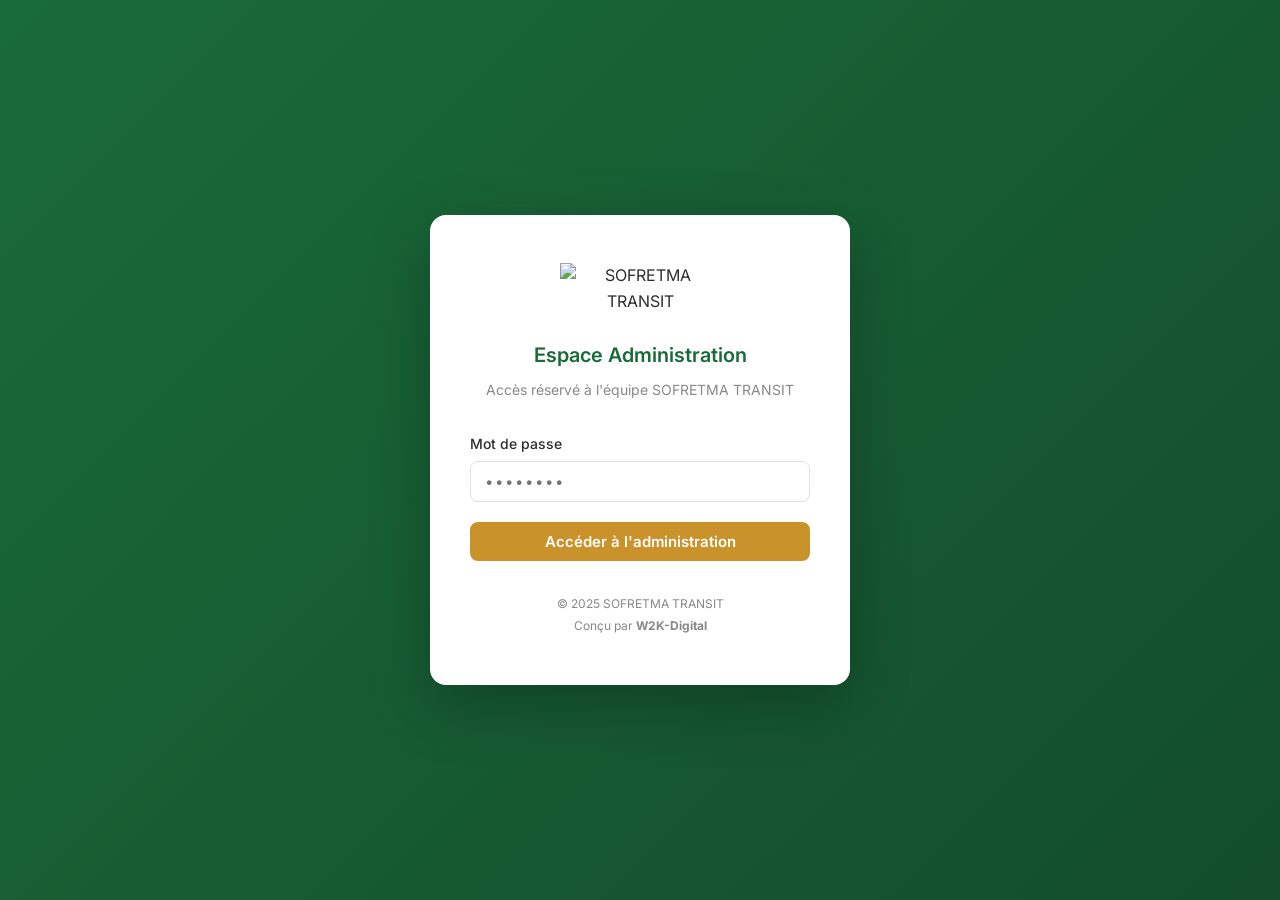
==== actualites.html @ 7e0cdeab "Create actualites.html" ====
<!DOCTYPE html>
<html lang="fr">
<head>
  <meta charset="UTF-8">
  <meta name="viewport" content="width=device-width, initial-scale=1.0">
  <title>Actualités | Administration SOFRETMA TRANSIT</title>
  <meta name="robots" content="noindex, nofollow">
  <link rel="icon" href="images/logo-sofretma-blanc.png">
  <link rel="preconnect" href="https://fonts.googleapis.com">
  <link rel="preconnect" href="https://fonts.gstatic.com" crossorigin>
  <link href="https://fonts.googleapis.com/css2?family=Inter:wght@400;500;600;700&display=swap" rel="stylesheet">
  <!-- Quill.js éditeur de texte riche -->
  <link href="https://cdn.quilljs.com/1.3.7/quill.snow.css" rel="stylesheet">
  <link rel="stylesheet" href="css/admin.css">
</head>
<body>

  <div class="admin-layout">

    <!-- SIDEBAR -->
    <aside class="sidebar">
      <div class="sidebar__logo">
        <picture>
          <source srcset="images/logo-sofretma-blanc.webp" type="image/webp">
          <img src="images/logo-sofretma-blanc.png" alt="SOFRETMA TRANSIT" width="140">
        </picture>
      </div>
      <nav class="sidebar__nav">
        <a href="dashboard.html" class="sidebar__lien">
          <span class="icone">🏠</span> Tableau de bord
        </a>
        <a href="clients.html" class="sidebar__lien">
          <span class="icone">👥</span> Clients inscrits
        </a>
        <a href="paiements.html" class="sidebar__lien">
          <span class="icone">💰</span> Paiements
        </a>
        <a href="actualites.html" class="sidebar__lien actif">
          <span class="icone">📰</span> Actualités
        </a>
        <a href="medias.html" class="sidebar__lien">
          <span class="icone">🖼️</span> Médiathèque
        </a>
        <a href="formulaires.html" class="sidebar__lien">
          <span class="icone">📋</span> Formulaires reçus
        </a>
        <div class="sidebar__separateur"></div>
      </nav>
      <div class="sidebar__footer">
        <button class="sidebar__deconnexion" id="btn-deconnexion">
          <span class="icone">🚪</span> Déconnexion
        </button>
      </div>
    </aside>

    <!-- CONTENU PRINCIPAL -->
    <div class="contenu-principal">

      <header class="topbar">
        <div style="display:flex;align-items:center;gap:12px;">
          <button class="hamburger-admin" id="hamburger-admin" aria-label="Menu">
            <span></span><span></span><span></span>
          </button>
          <h1 class="topbar__titre">Gestion des actualités</h1>
        </div>
        <div class="topbar__droite">
          <button class="btn btn--or" id="btn-nouvel-article">+ Nouvel article</button>
        </div>
      </header>

      <main class="page-contenu">

        <!-- Tableau des articles -->
        <div class="card">
          <div class="table-wrapper">
            <table>
              <thead>
                <tr>
                  <th>Titre</th>
                  <th>Date publication</th>
                  <th>Catégorie</th>
                  <th>Statut</th>
                  <th>Actions</th>
                </tr>
              </thead>
              <tbody id="tbody-articles">
                <tr><td colspan="5" class="chargement">Chargement des données...</td></tr>
              </tbody>
            </table>
          </div>
        </div>

      </main>
    </div>

  </div>

  <!-- MODALE ARTICLE -->
  <div class="overlay" id="overlay-article">
    <div class="modale" style="max-width:720px;">
      <div class="modale__entete">
        <h2 class="modale__titre" id="modale-titre">Nouvel article</h2>
        <button class="modale__fermer" aria-label="Fermer">✕</button>
      </div>
      <div class="modale__corps">
        <form id="formulaire-article">
          <div class="form-article">

            <!-- Titre -->
            <div class="form-groupe form-groupe--plein">
              <label for="titre">Titre de l'article *</label>
              <input type="text" id="titre" name="titre" placeholder="Titre de l'article" required>
            </div>

            <!-- Date de publication -->
            <div class="form-groupe">
              <label for="date_publication">Date de publication *</label>
              <input type="date" id="date_publication" name="date_publication" required>
            </div>

            <!-- Catégorie -->
            <div class="form-groupe">
              <label for="categorie">Catégorie</label>
              <select id="categorie" name="categorie">
                <option value="Transport">Transport</option>
                <option value="Logistique">Logistique</option>
                <option value="Entreprise">Entreprise</option>
                <option value="Offre spéciale">Offre spéciale</option>
              </select>
            </div>

            <!-- Image principale -->
            <div class="form-groupe form-groupe--plein">
              <label for="champ-image">Image principale</label>
              <input type="file" id="champ-image" name="image" accept="image/jpeg,image/png,image/webp">
              <img class="image-preview" id="preview-image" alt="Aperçu image" loading="lazy">
            </div>

            <!-- Contenu riche -->
            <div class="form-groupe form-groupe--plein">
              <label>Contenu de l'article</label>
              <div class="quill-wrapper">
                <div id="editeur-contenu"></div>
              </div>
              <div id="quill-wrapper" style="display:none;"></div>
            </div>

            <!-- Statut -->
            <div class="form-groupe">
              <label for="statut">Statut</label>
              <select id="statut" name="statut">
                <option value="brouillon">Brouillon</option>
                <option value="publie">Publié</option>
              </select>
            </div>

          </div>

          <div class="modale__pied" style="padding:0;margin-top:24px;">
            <button type="button" class="btn btn--gris btn-fermer-modale">Annuler</button>
            <button type="submit" class="btn btn--or">Enregistrer l'article</button>
          </div>
        </form>
      </div>
    </div>
  </div>

  <!-- Notifications -->
  <div class="toast-container" id="toast-container"></div>

  <script src="https://cdn.quilljs.com/1.3.7/quill.min.js"></script>
  <script src="js/auth.js"></script>
  <script src="js/actualites.js"></script>

</body>
</html>
---- css/admin.css ----
/* ============================================================
   SOFRETMA TRANSIT — Interface Administration
   W2K-Digital | admin.css
   ============================================================ */

/* ---- Variables de couleurs ---- */
:root {
  --vert-logo:   #1a6b3a;
  --vert-fonce:  #134d2b;
  --or:          #C9922B;
  --or-clair:    #e8a93a;
  --blanc:       #FFFFFF;
  --gris-clair:  #F5F5F5;
  --gris-moyen:  #888888;
  --gris-bord:   #E0E0E0;
  --noir-texte:  #2D2D2D;
  --rouge:       #DC3545;
  --rouge-clair: #fff0f0;
  --vert-succes: #28A745;
  --vert-succes-clair: #f0fff4;
  --bleu-info:   #0D6EFD;
  --bleu-clair:  #e8f0fe;
  --fond-page:   #F0F2F5;
  --sidebar-w:   240px;
}

/* ---- Reset & base ---- */
*, *::before, *::after { box-sizing: border-box; margin: 0; padding: 0; }

html { font-size: 16px; }

body {
  font-family: 'Inter', sans-serif;
  background: var(--fond-page);
  color: var(--noir-texte);
  line-height: 1.6;
  min-height: 100vh;
}

a { text-decoration: none; color: inherit; }
button { cursor: pointer; font-family: inherit; }
img { max-width: 100%; display: block; }
ul { list-style: none; }

/* ---- Page connexion ---- */
.login-page {
  min-height: 100vh;
  display: flex;
  align-items: center;
  justify-content: center;
  background: linear-gradient(135deg, var(--vert-logo) 0%, var(--vert-fonce) 100%);
  padding: 24px;
}

.login-card {
  background: var(--blanc);
  border-radius: 16px;
  padding: 48px 40px;
  width: 100%;
  max-width: 420px;
  box-shadow: 0 20px 60px rgba(0,0,0,0.25);
  text-align: center;
}

.login-card__logo {
  margin: 0 auto 24px;
  width: 160px;
}

.login-card__titre {
  font-size: 1.25rem;
  font-weight: 600;
  color: var(--vert-logo);
  margin-bottom: 8px;
}

.login-card__sous-titre {
  font-size: 0.875rem;
  color: var(--gris-moyen);
  margin-bottom: 32px;
}

.login-card__form { text-align: left; }

.form-groupe {
  margin-bottom: 20px;
}

.form-groupe label {
  display: block;
  font-size: 0.875rem;
  font-weight: 500;
  color: var(--noir-texte);
  margin-bottom: 6px;
}

.form-groupe input,
.form-groupe select,
.form-groupe textarea {
  width: 100%;
  padding: 10px 14px;
  border: 1.5px solid var(--gris-bord);
  border-radius: 8px;
  font-size: 0.9375rem;
  font-family: inherit;
  color: var(--noir-texte);
  background: var(--blanc);
  transition: border-color 0.2s;
  outline: none;
}

.form-groupe input:focus,
.form-groupe select:focus,
.form-groupe textarea:focus {
  border-color: var(--or);
}

.form-groupe textarea {
  resize: vertical;
  min-height: 120px;
}

.form-groupe input[type="password"] {
  letter-spacing: 2px;
}

.alerte {
  padding: 10px 14px;
  border-radius: 8px;
  font-size: 0.875rem;
  margin-bottom: 16px;
  display: none;
}

.alerte--erreur {
  background: var(--rouge-clair);
  color: var(--rouge);
  border: 1px solid #f5c6cb;
}

.alerte--succes {
  background: var(--vert-succes-clair);
  color: var(--vert-succes);
  border: 1px solid #c3e6cb;
}

.alerte.visible { display: block; }

.login-card__copyright {
  margin-top: 32px;
  font-size: 0.75rem;
  color: var(--gris-moyen);
  line-height: 1.8;
}

/* ---- Boutons ---- */
.btn {
  display: inline-flex;
  align-items: center;
  gap: 8px;
  padding: 10px 20px;
  border-radius: 8px;
  font-size: 0.9375rem;
  font-weight: 600;
  border: none;
  transition: background 0.2s, transform 0.1s, box-shadow 0.2s;
  white-space: nowrap;
}

.btn:hover { transform: translateY(-1px); }
.btn:active { transform: translateY(0); }

.btn--or {
  background: var(--or);
  color: var(--blanc);
}
.btn--or:hover { background: var(--or-clair); box-shadow: 0 4px 16px rgba(201,146,43,0.35); }

.btn--vert {
  background: var(--vert-logo);
  color: var(--blanc);
}
.btn--vert:hover { background: var(--vert-fonce); }

.btn--rouge {
  background: var(--rouge);
  color: var(--blanc);
}
.btn--rouge:hover { background: #c82333; }

.btn--gris {
  background: var(--gris-bord);
  color: var(--noir-texte);
}
.btn--gris:hover { background: #d0d0d0; }

.btn--plein { width: 100%; justify-content: center; }

.btn--sm {
  padding: 6px 12px;
  font-size: 0.8125rem;
}

.btn--icone {
  padding: 6px 10px;
  font-size: 1rem;
  background: transparent;
  color: var(--gris-moyen);
  border: 1px solid var(--gris-bord);
}
.btn--icone:hover { color: var(--vert-logo); border-color: var(--vert-logo); }

/* ---- Layout admin (sidebar + contenu) ---- */
.admin-layout {
  display: flex;
  min-height: 100vh;
}

/* ---- Sidebar ---- */
.sidebar {
  width: var(--sidebar-w);
  background: var(--vert-logo);
  flex-shrink: 0;
  display: flex;
  flex-direction: column;
  position: fixed;
  top: 0;
  left: 0;
  height: 100vh;
  overflow-y: auto;
  z-index: 100;
  transition: width 0.25s;
}

.sidebar__logo {
  padding: 24px 20px;
  border-bottom: 1px solid rgba(255,255,255,0.12);
}

.sidebar__logo img {
  width: 140px;
}

.sidebar__nav {
  flex: 1;
  padding: 16px 0;
}

.sidebar__lien {
  display: flex;
  align-items: center;
  gap: 12px;
  padding: 12px 20px;
  color: rgba(255,255,255,0.8);
  font-size: 0.9375rem;
  font-weight: 500;
  transition: background 0.15s, color 0.15s;
  border-left: 3px solid transparent;
}

.sidebar__lien:hover {
  background: rgba(255,255,255,0.1);
  color: var(--blanc);
}

.sidebar__lien.actif {
  background: rgba(201,146,43,0.2);
  color: var(--or);
  border-left-color: var(--or);
}

.sidebar__lien .icone {
  font-size: 1.1rem;
  width: 22px;
  text-align: center;
  flex-shrink: 0;
}

.sidebar__separateur {
  height: 1px;
  background: rgba(255,255,255,0.12);
  margin: 8px 0;
}

.sidebar__footer {
  padding: 16px 0;
  border-top: 1px solid rgba(255,255,255,0.12);
}

.sidebar__deconnexion {
  display: flex;
  align-items: center;
  gap: 12px;
  padding: 12px 20px;
  color: rgba(255,255,255,0.7);
  font-size: 0.9375rem;
  font-weight: 500;
  cursor: pointer;
  transition: color 0.15s, background 0.15s;
  border: none;
  background: transparent;
  width: 100%;
  text-align: left;
  font-family: inherit;
}

.sidebar__deconnexion:hover {
  color: #ff8080;
  background: rgba(220,53,69,0.15);
}

/* ---- Contenu principal ---- */
.contenu-principal {
  margin-left: var(--sidebar-w);
  flex: 1;
  display: flex;
  flex-direction: column;
  min-height: 100vh;
}

/* ---- Topbar ---- */
.topbar {
  background: var(--blanc);
  border-bottom: 1px solid var(--gris-bord);
  padding: 0 32px;
  height: 64px;
  display: flex;
  align-items: center;
  justify-content: space-between;
  position: sticky;
  top: 0;
  z-index: 50;
}

.topbar__titre {
  font-size: 1.1875rem;
  font-weight: 700;
  color: var(--noir-texte);
}

.topbar__droite {
  display: flex;
  align-items: center;
  gap: 16px;
}

.topbar__admin {
  font-size: 0.875rem;
  color: var(--gris-moyen);
}

.topbar__admin strong {
  color: var(--vert-logo);
}

.hamburger-admin {
  display: none;
  background: none;
  border: none;
  cursor: pointer;
  flex-direction: column;
  gap: 5px;
  padding: 4px;
}

.hamburger-admin span {
  display: block;
  width: 24px;
  height: 2px;
  background: var(--noir-texte);
  border-radius: 2px;
  transition: all 0.25s;
}

/* ---- Zone contenu ---- */
.page-contenu {
  padding: 32px;
  flex: 1;
}

/* ---- Cards statistiques ---- */
.stats-grille {
  display: grid;
  grid-template-columns: repeat(4, 1fr);
  gap: 20px;
  margin-bottom: 32px;
}

.stat-card {
  background: var(--blanc);
  border-radius: 12px;
  padding: 24px;
  box-shadow: 0 2px 8px rgba(0,0,0,0.06);
  border-left: 4px solid var(--vert-logo);
  transition: box-shadow 0.2s;
}

.stat-card:hover { box-shadow: 0 4px 16px rgba(0,0,0,0.1); }

.stat-card--or { border-left-color: var(--or); }
.stat-card--vert { border-left-color: var(--vert-succes); }
.stat-card--rouge { border-left-color: var(--rouge); }
.stat-card--bleu { border-left-color: var(--bleu-info); }

.stat-card__icone {
  font-size: 1.75rem;
  margin-bottom: 12px;
}

.stat-card__valeur {
  font-size: 2rem;
  font-weight: 700;
  color: var(--noir-texte);
  line-height: 1;
  margin-bottom: 4px;
}

.stat-card__label {
  font-size: 0.875rem;
  color: var(--gris-moyen);
}

/* ---- Section titre ---- */
.section-entete {
  display: flex;
  align-items: center;
  justify-content: space-between;
  margin-bottom: 20px;
}

.section-entete__titre {
  font-size: 1.125rem;
  font-weight: 700;
  color: var(--noir-texte);
}

/* ---- Grille dashboard ---- */
.dashboard-grille {
  display: grid;
  grid-template-columns: 1fr 1fr;
  gap: 24px;
  margin-bottom: 24px;
}

/* ---- Card contenu ---- */
.card {
  background: var(--blanc);
  border-radius: 12px;
  box-shadow: 0 2px 8px rgba(0,0,0,0.06);
  overflow: hidden;
}

.card__entete {
  padding: 16px 20px;
  border-bottom: 1px solid var(--gris-bord);
  display: flex;
  align-items: center;
  justify-content: space-between;
}

.card__titre {
  font-size: 0.9375rem;
  font-weight: 700;
  color: var(--noir-texte);
}

.card__corps { padding: 4px 0; }

/* ---- Tableaux ---- */
.table-wrapper {
  overflow-x: auto;
}

table {
  width: 100%;
  border-collapse: collapse;
  font-size: 0.875rem;
}

thead th {
  text-align: left;
  padding: 10px 16px;
  font-size: 0.8125rem;
  font-weight: 600;
  color: var(--gris-moyen);
  text-transform: uppercase;
  letter-spacing: 0.04em;
  background: var(--gris-clair);
  border-bottom: 1px solid var(--gris-bord);
}

tbody td {
  padding: 12px 16px;
  border-bottom: 1px solid var(--gris-bord);
  vertical-align: middle;
}

tbody tr:last-child td { border-bottom: none; }

tbody tr:hover { background: var(--gris-clair); }

.td-actions {
  display: flex;
  gap: 6px;
  align-items: center;
}

/* ---- Badges ---- */
.badge {
  display: inline-flex;
  align-items: center;
  padding: 3px 10px;
  border-radius: 20px;
  font-size: 0.75rem;
  font-weight: 600;
}

.badge--vert { background: var(--vert-succes-clair); color: var(--vert-succes); }
.badge--rouge { background: var(--rouge-clair); color: var(--rouge); }
.badge--or { background: #fff8e6; color: var(--or); }
.badge--gris { background: #f0f0f0; color: var(--gris-moyen); }
.badge--bleu { background: var(--bleu-clair); color: var(--bleu-info); }

/* ---- Barre d'outils tableaux ---- */
.barre-outils {
  display: flex;
  gap: 12px;
  align-items: center;
  margin-bottom: 20px;
  flex-wrap: wrap;
}

.barre-outils__recherche {
  flex: 1;
  min-width: 220px;
  position: relative;
}

.barre-outils__recherche input {
  width: 100%;
  padding: 9px 14px 9px 36px;
  border: 1.5px solid var(--gris-bord);
  border-radius: 8px;
  font-size: 0.9rem;
  font-family: inherit;
  outline: none;
  transition: border-color 0.2s;
}

.barre-outils__recherche input:focus { border-color: var(--or); }

.barre-outils__recherche::before {
  content: "🔍";
  position: absolute;
  left: 10px;
  top: 50%;
  transform: translateY(-50%);
  font-size: 0.85rem;
  pointer-events: none;
}

.barre-outils select {
  padding: 9px 14px;
  border: 1.5px solid var(--gris-bord);
  border-radius: 8px;
  font-size: 0.9rem;
  font-family: inherit;
  outline: none;
  background: var(--blanc);
  cursor: pointer;
}

.barre-outils select:focus { border-color: var(--or); }

/* ---- Modales ---- */
.overlay {
  position: fixed;
  inset: 0;
  background: rgba(0,0,0,0.5);
  z-index: 200;
  display: flex;
  align-items: center;
  justify-content: center;
  padding: 24px;
  opacity: 0;
  pointer-events: none;
  transition: opacity 0.2s;
}

.overlay.visible {
  opacity: 1;
  pointer-events: all;
}

.modale {
  background: var(--blanc);
  border-radius: 16px;
  width: 100%;
  max-width: 580px;
  max-height: 90vh;
  overflow-y: auto;
  box-shadow: 0 24px 60px rgba(0,0,0,0.25);
  transform: translateY(16px);
  transition: transform 0.2s;
}

.overlay.visible .modale { transform: translateY(0); }

.modale__entete {
  padding: 20px 24px;
  border-bottom: 1px solid var(--gris-bord);
  display: flex;
  align-items: center;
  justify-content: space-between;
  position: sticky;
  top: 0;
  background: var(--blanc);
  z-index: 1;
}

.modale__titre {
  font-size: 1.0625rem;
  font-weight: 700;
  color: var(--noir-texte);
}

.modale__fermer {
  background: none;
  border: none;
  font-size: 1.25rem;
  color: var(--gris-moyen);
  cursor: pointer;
  padding: 4px 8px;
  border-radius: 4px;
  transition: color 0.15s, background 0.15s;
}

.modale__fermer:hover { color: var(--rouge); background: var(--rouge-clair); }

.modale__corps { padding: 24px; }

.modale__pied {
  padding: 16px 24px;
  border-top: 1px solid var(--gris-bord);
  display: flex;
  justify-content: flex-end;
  gap: 12px;
}

/* ---- Detail ligne info ---- */
.detail-info {
  display: grid;
  grid-template-columns: 1fr 1fr;
  gap: 12px;
}

.detail-info__item {
  padding: 12px;
  background: var(--gris-clair);
  border-radius: 8px;
}

.detail-info__label {
  font-size: 0.75rem;
  font-weight: 600;
  color: var(--gris-moyen);
  text-transform: uppercase;
  letter-spacing: 0.04em;
  margin-bottom: 4px;
}

.detail-info__valeur {
  font-size: 0.9rem;
  color: var(--noir-texte);
  word-break: break-word;
}

.detail-info__item--plein {
  grid-column: 1 / -1;
}

/* ---- Upload médias ---- */
.zone-upload {
  border: 2px dashed var(--gris-bord);
  border-radius: 12px;
  padding: 40px 24px;
  text-align: center;
  cursor: pointer;
  transition: border-color 0.2s, background 0.2s;
  margin-bottom: 24px;
}

.zone-upload:hover,
.zone-upload.drag-over {
  border-color: var(--or);
  background: #fff8e6;
}

.zone-upload__icone {
  font-size: 2.5rem;
  margin-bottom: 12px;
}

.zone-upload__texte {
  font-size: 0.9375rem;
  color: var(--noir-texte);
  margin-bottom: 6px;
}

.zone-upload__sous-texte {
  font-size: 0.8125rem;
  color: var(--gris-moyen);
}

.zone-upload input[type="file"] {
  display: none;
}

/* ---- Grille médias ---- */
.medias-grille {
  display: grid;
  grid-template-columns: repeat(auto-fill, minmax(180px, 1fr));
  gap: 16px;
}

.media-card {
  background: var(--blanc);
  border-radius: 10px;
  overflow: hidden;
  box-shadow: 0 2px 8px rgba(0,0,0,0.06);
  transition: box-shadow 0.2s;
}

.media-card:hover { box-shadow: 0 4px 16px rgba(0,0,0,0.12); }

.media-card__vignette {
  width: 100%;
  height: 130px;
  object-fit: cover;
  background: var(--gris-clair);
  display: flex;
  align-items: center;
  justify-content: center;
  font-size: 2.5rem;
}

.media-card__vignette img {
  width: 100%;
  height: 100%;
  object-fit: cover;
}

.media-card__infos {
  padding: 10px 12px;
}

.media-card__nom {
  font-size: 0.8rem;
  font-weight: 600;
  color: var(--noir-texte);
  white-space: nowrap;
  overflow: hidden;
  text-overflow: ellipsis;
  margin-bottom: 2px;
}

.media-card__meta {
  font-size: 0.75rem;
  color: var(--gris-moyen);
  margin-bottom: 8px;
}

.media-card__actions {
  display: flex;
  gap: 6px;
}

/* ---- Barre de progression upload ---- */
.progress-bar-wrapper {
  background: var(--gris-bord);
  border-radius: 99px;
  height: 6px;
  overflow: hidden;
  margin-top: 12px;
}

.progress-bar-fill {
  height: 100%;
  background: var(--vert-logo);
  border-radius: 99px;
  transition: width 0.3s;
  width: 0%;
}

/* ---- Editeur Quill ---- */
.quill-wrapper {
  border: 1.5px solid var(--gris-bord);
  border-radius: 8px;
  overflow: hidden;
  transition: border-color 0.2s;
}

.quill-wrapper:focus-within { border-color: var(--or); }

.quill-wrapper .ql-toolbar {
  border: none;
  border-bottom: 1px solid var(--gris-bord);
  background: var(--gris-clair);
}

.quill-wrapper .ql-container {
  border: none;
  font-family: 'Inter', sans-serif;
  font-size: 0.9375rem;
  min-height: 200px;
}

/* ---- Liste activité récente ---- */
.activite-liste { padding: 4px 0; }

.activite-item {
  display: flex;
  align-items: flex-start;
  gap: 12px;
  padding: 12px 20px;
  border-bottom: 1px solid var(--gris-bord);
  transition: background 0.15s;
}

.activite-item:last-child { border-bottom: none; }
.activite-item:hover { background: var(--gris-clair); }

.activite-item__icone {
  width: 36px;
  height: 36px;
  border-radius: 50%;
  display: flex;
  align-items: center;
  justify-content: center;
  font-size: 1rem;
  flex-shrink: 0;
}

.activite-item__icone--vert { background: var(--vert-succes-clair); }
.activite-item__icone--or { background: #fff8e6; }
.activite-item__icone--bleu { background: var(--bleu-clair); }

.activite-item__texte {
  flex: 1;
}

.activite-item__nom {
  font-size: 0.9rem;
  font-weight: 600;
  color: var(--noir-texte);
  margin-bottom: 2px;
}

.activite-item__detail {
  font-size: 0.8125rem;
  color: var(--gris-moyen);
}

.activite-item__date {
  font-size: 0.75rem;
  color: var(--gris-moyen);
  white-space: nowrap;
}

/* ---- Actions rapides dashboard ---- */
.actions-rapides {
  display: grid;
  grid-template-columns: 1fr 1fr;
  gap: 16px;
}

.action-rapide {
  display: flex;
  flex-direction: column;
  align-items: center;
  justify-content: center;
  gap: 8px;
  padding: 24px 16px;
  background: var(--blanc);
  border-radius: 12px;
  box-shadow: 0 2px 8px rgba(0,0,0,0.06);
  text-align: center;
  transition: box-shadow 0.2s, transform 0.15s;
  text-decoration: none;
  color: var(--noir-texte);
}

.action-rapide:hover {
  box-shadow: 0 4px 16px rgba(0,0,0,0.1);
  transform: translateY(-2px);
}

.action-rapide__icone { font-size: 1.75rem; }

.action-rapide__label {
  font-size: 0.875rem;
  font-weight: 600;
}

/* ---- État vide ---- */
.etat-vide {
  text-align: center;
  padding: 48px 24px;
  color: var(--gris-moyen);
}

.etat-vide__icone { font-size: 3rem; margin-bottom: 12px; }

.etat-vide__texte {
  font-size: 0.9375rem;
  margin-bottom: 6px;
}

.etat-vide__sous-texte { font-size: 0.8125rem; }

/* ---- Chargement ---- */
.chargement {
  text-align: center;
  padding: 32px;
  color: var(--gris-moyen);
  font-size: 0.9375rem;
}

/* ---- Pagination ---- */
.pagination {
  display: flex;
  justify-content: flex-end;
  align-items: center;
  gap: 8px;
  padding: 16px 20px;
  border-top: 1px solid var(--gris-bord);
}

.pagination__info {
  font-size: 0.8125rem;
  color: var(--gris-moyen);
  margin-right: auto;
}

.pagination__btn {
  padding: 6px 12px;
  border: 1.5px solid var(--gris-bord);
  border-radius: 6px;
  background: var(--blanc);
  font-size: 0.875rem;
  cursor: pointer;
  transition: all 0.15s;
  font-family: inherit;
}

.pagination__btn:hover:not(:disabled) {
  border-color: var(--vert-logo);
  color: var(--vert-logo);
}

.pagination__btn.actif {
  background: var(--vert-logo);
  color: var(--blanc);
  border-color: var(--vert-logo);
}

.pagination__btn:disabled {
  opacity: 0.4;
  cursor: default;
}

/* ---- Notifications toast ---- */
.toast-container {
  position: fixed;
  top: 80px;
  right: 24px;
  z-index: 500;
  display: flex;
  flex-direction: column;
  gap: 10px;
}

.toast {
  padding: 12px 20px;
  border-radius: 10px;
  font-size: 0.9rem;
  font-weight: 500;
  box-shadow: 0 4px 16px rgba(0,0,0,0.15);
  animation: slideIn 0.25s ease;
  max-width: 320px;
}

.toast--succes { background: var(--vert-succes); color: var(--blanc); }
.toast--erreur { background: var(--rouge); color: var(--blanc); }
.toast--info { background: var(--bleu-info); color: var(--blanc); }

@keyframes slideIn {
  from { transform: translateX(100%); opacity: 0; }
  to   { transform: translateX(0); opacity: 1; }
}

/* ---- Formulaire article ---- */
.form-article {
  display: grid;
  grid-template-columns: 1fr 1fr;
  gap: 20px;
}

.form-article .form-groupe--plein {
  grid-column: 1 / -1;
}

/* ---- Preview image ---- */
.image-preview {
  width: 100%;
  height: 180px;
  border-radius: 8px;
  object-fit: cover;
  margin-top: 8px;
  display: none;
}

.image-preview.visible { display: block; }

/* ============================================================
   RESPONSIVE
   ============================================================ */

@media (max-width: 1280px) {
  .stats-grille { grid-template-columns: repeat(2, 1fr); }
}

@media (max-width: 1024px) {
  .dashboard-grille { grid-template-columns: 1fr; }
  .form-article { grid-template-columns: 1fr; }
  .form-article .form-groupe--plein { grid-column: 1; }
}

@media (max-width: 768px) {
  :root { --sidebar-w: 0px; }

  .sidebar {
    width: 240px;
    transform: translateX(-100%);
    transition: transform 0.25s;
  }

  .sidebar.ouverte {
    transform: translateX(0);
    box-shadow: 4px 0 24px rgba(0,0,0,0.2);
  }

  .contenu-principal { margin-left: 0; }

  .hamburger-admin { display: flex; }

  .topbar { padding: 0 16px; }

  .page-contenu { padding: 16px; }

  .stats-grille { grid-template-columns: 1fr 1fr; gap: 12px; }

  .actions-rapides { grid-template-columns: 1fr 1fr; }

  .detail-info { grid-template-columns: 1fr; }

  .medias-grille { grid-template-columns: repeat(auto-fill, minmax(140px, 1fr)); }

  .overlay { padding: 16px; }
}

@media (max-width: 480px) {
  .stats-grille { grid-template-columns: 1fr; }
  .actions-rapides { grid-template-columns: 1fr; }
}
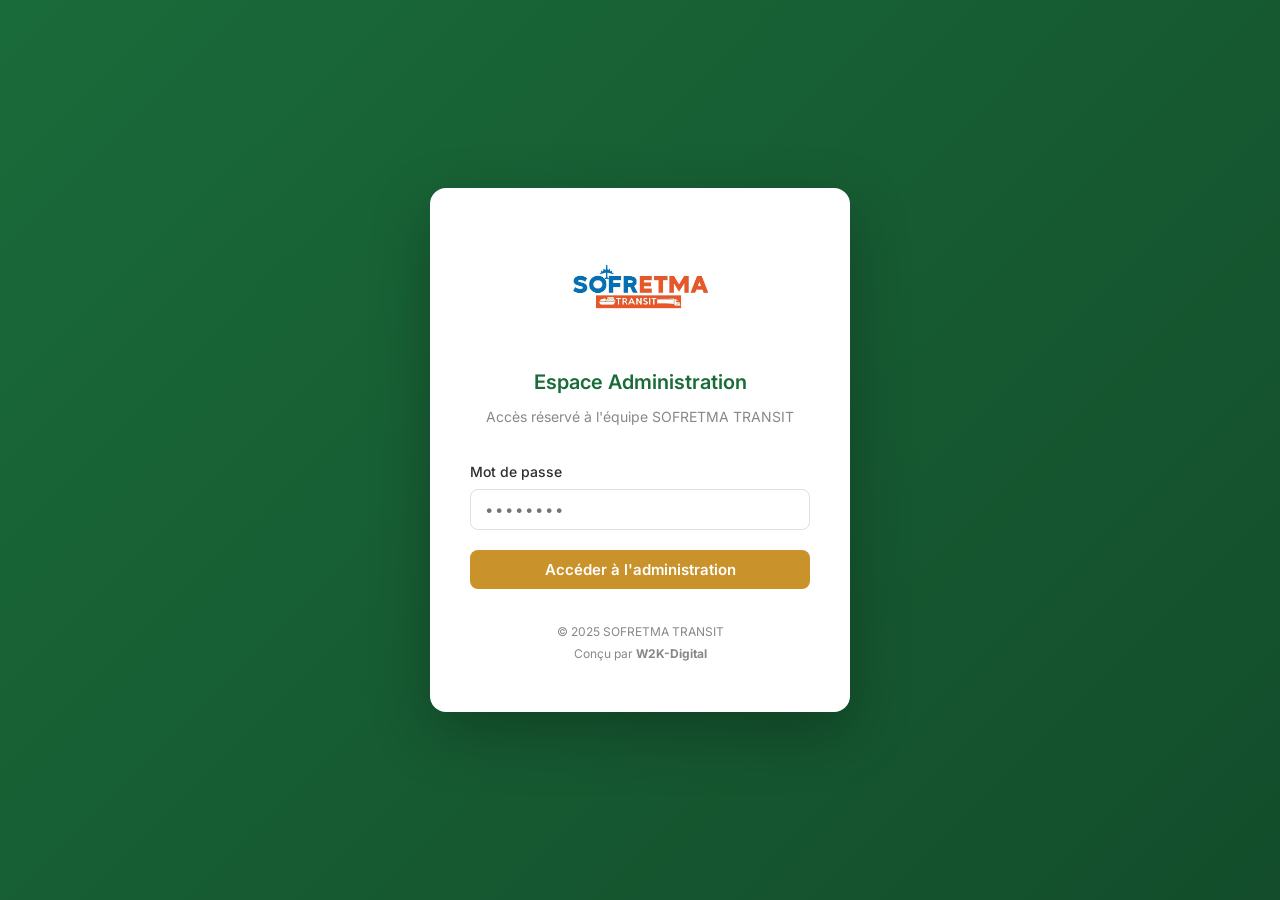
==== commit 5e32eec9: "Update actualites.html" ====
--- a/actualites.html
+++ b/actualites.html
@@ -34,6 +34,15 @@
         </a>
         <a href="paiements.html" class="sidebar__lien">
           <span class="icone">💰</span> Paiements
+        </a>
+        <a href="expeditions.html" class="sidebar__lien">
+          <span class="icone">🚢</span> Expéditions
+        </a>
+        <a href="conteneurs.html" class="sidebar__lien">
+          <span class="icone">📦</span> Conteneurs
+        </a>
+        <a href="stockage.html" class="sidebar__lien">
+          <span class="icone">🏭</span> Stockage & Entreposage
         </a>
         <a href="actualites.html" class="sidebar__lien actif">
           <span class="icone">📰</span> Actualités
--- a/css/admin.css
+++ b/css/admin.css
@@ -1073,3 +1073,292 @@
   .stats-grille { grid-template-columns: 1fr; }
   .actions-rapides { grid-template-columns: 1fr; }
 }
+
+/* ============================================================
+   EXPÉDITIONS & CONTENEURS
+   ============================================================ */
+
+/* ---- Badge type de transport ---- */
+.badge--maritime  { background: #e0f2fe; color: #0369a1; }
+.badge--aerien    { background: #f0fdf4; color: #15803d; }
+.badge--terrestre { background: #fef9c3; color: #854d0e; }
+.badge--ferroviaire { background: #f3e8ff; color: #7e22ce; }
+
+/* ---- Stepper dédouanement ---- */
+.stepper {
+  display: flex;
+  align-items: flex-start;
+  gap: 0;
+  padding: 24px 0 8px;
+  overflow-x: auto;
+  -webkit-overflow-scrolling: touch;
+}
+
+.step {
+  display: flex;
+  flex-direction: column;
+  align-items: center;
+  flex: 1;
+  min-width: 80px;
+  position: relative;
+}
+
+/* Ligne de connexion entre les étapes */
+.step::before {
+  content: '';
+  position: absolute;
+  top: 17px;
+  left: calc(-50% + 18px);
+  right: calc(50% + 18px);
+  height: 2px;
+  background: var(--gris-bord);
+  z-index: 0;
+}
+
+.step:first-child::before { display: none; }
+
+.step--fait::before,
+.step--en-cours::before {
+  background: var(--vert-logo);
+}
+
+.step__cercle {
+  width: 36px;
+  height: 36px;
+  border-radius: 50%;
+  border: 2.5px solid var(--gris-bord);
+  background: var(--blanc);
+  display: flex;
+  align-items: center;
+  justify-content: center;
+  font-size: .875rem;
+  font-weight: 700;
+  color: var(--gris-moyen);
+  position: relative;
+  z-index: 1;
+  transition: all 0.2s;
+  flex-shrink: 0;
+}
+
+.step--fait .step__cercle {
+  background: var(--vert-logo);
+  border-color: var(--vert-logo);
+  color: var(--blanc);
+}
+
+.step--en-cours .step__cercle {
+  background: var(--or);
+  border-color: var(--or);
+  color: var(--blanc);
+  box-shadow: 0 0 0 4px rgba(201,146,43,0.18);
+}
+
+.step--bloque .step__cercle {
+  background: var(--rouge-clair);
+  border-color: var(--rouge);
+  color: var(--rouge);
+}
+
+.step__label {
+  margin-top: 8px;
+  font-size: .7rem;
+  font-weight: 600;
+  color: var(--gris-moyen);
+  text-align: center;
+  line-height: 1.3;
+  max-width: 72px;
+}
+
+.step--fait .step__label    { color: var(--vert-logo); }
+.step--en-cours .step__label { color: var(--or); font-weight: 700; }
+.step--bloque .step__label  { color: var(--rouge); }
+
+.step__date {
+  font-size: .68rem;
+  color: var(--gris-moyen);
+  text-align: center;
+  margin-top: 2px;
+}
+
+/* ---- Timeline historique expédition ---- */
+.timeline {
+  padding: 8px 0;
+}
+
+.timeline-item {
+  display: flex;
+  gap: 16px;
+  padding: 10px 20px;
+  position: relative;
+}
+
+.timeline-item::before {
+  content: '';
+  position: absolute;
+  left: 36px;
+  top: 38px;
+  bottom: -10px;
+  width: 2px;
+  background: var(--gris-bord);
+}
+
+.timeline-item:last-child::before { display: none; }
+
+.timeline-item__point {
+  width: 14px;
+  height: 14px;
+  border-radius: 50%;
+  background: var(--gris-bord);
+  flex-shrink: 0;
+  margin-top: 4px;
+  position: relative;
+  z-index: 1;
+}
+
+.timeline-item--fait .timeline-item__point  { background: var(--vert-logo); }
+.timeline-item--actif .timeline-item__point {
+  background: var(--or);
+  box-shadow: 0 0 0 4px rgba(201,146,43,0.2);
+}
+
+.timeline-item__texte { flex: 1; }
+
+.timeline-item__titre {
+  font-size: .875rem;
+  font-weight: 600;
+  color: var(--noir-texte);
+}
+
+.timeline-item--fait .timeline-item__titre  { color: var(--vert-logo); }
+.timeline-item--actif .timeline-item__titre { color: var(--or); }
+
+.timeline-item__detail {
+  font-size: .8rem;
+  color: var(--gris-moyen);
+  margin-top: 2px;
+}
+
+.timeline-item__date {
+  font-size: .75rem;
+  color: var(--gris-moyen);
+  white-space: nowrap;
+}
+
+/* ---- Carte expédition résumé (dans liste) ---- */
+.expedition-badge-transport {
+  display: inline-flex;
+  align-items: center;
+  gap: 5px;
+  padding: 3px 10px;
+  border-radius: 20px;
+  font-size: .75rem;
+  font-weight: 600;
+}
+
+/* ---- Indicateur jauge conteneur (taux de remplissage) ---- */
+.jauge-conteneur {
+  display: flex;
+  align-items: center;
+  gap: 8px;
+  font-size: .8125rem;
+}
+
+.jauge-conteneur__barre {
+  flex: 1;
+  height: 6px;
+  background: var(--gris-bord);
+  border-radius: 99px;
+  overflow: hidden;
+  min-width: 60px;
+}
+
+.jauge-conteneur__fill {
+  height: 100%;
+  border-radius: 99px;
+  background: var(--vert-logo);
+  transition: width 0.4s;
+}
+
+.jauge-conteneur__fill--alerte { background: var(--or); }
+.jauge-conteneur__fill--plein  { background: var(--rouge); }
+
+.jauge-conteneur__pct {
+  font-weight: 600;
+  color: var(--noir-texte);
+  min-width: 32px;
+}
+
+/* ============================================================
+   STOCKAGE & ENTREPOSAGE
+   ============================================================ */
+
+/* ---- Carte emplacement entrepôt ---- */
+.emplacement-badge {
+  display: inline-flex;
+  align-items: center;
+  gap: 5px;
+  padding: 3px 10px;
+  border-radius: 6px;
+  font-size: .75rem;
+  font-weight: 700;
+  background: #1e293b;
+  color: #f8fafc;
+  letter-spacing: .03em;
+  font-family: 'Courier New', monospace;
+}
+
+/* ---- Grille plan entrepôt (visualisation zones) ---- */
+.entrepot-grille {
+  display: grid;
+  grid-template-columns: repeat(auto-fill, minmax(120px, 1fr));
+  gap: 10px;
+  padding: 20px 24px;
+}
+
+.entrepot-zone {
+  border-radius: 10px;
+  padding: 14px 10px;
+  text-align: center;
+  border: 2px solid transparent;
+  transition: transform 0.15s, box-shadow 0.15s;
+  cursor: default;
+}
+
+.entrepot-zone:hover {
+  transform: translateY(-2px);
+  box-shadow: 0 4px 12px rgba(0,0,0,0.1);
+}
+
+.entrepot-zone--libre      { background: #f0fdf4; border-color: #bbf7d0; }
+.entrepot-zone--occupe     { background: #fff8e6; border-color: #fde68a; }
+.entrepot-zone--plein      { background: #fff0f0; border-color: #fecaca; }
+.entrepot-zone--reserve    { background: #e0f2fe; border-color: #bae6fd; }
+
+.entrepot-zone__nom {
+  font-size: .8125rem;
+  font-weight: 700;
+  color: var(--noir-texte);
+  margin-bottom: 4px;
+}
+
+.entrepot-zone__taux {
+  font-size: 1.1rem;
+  font-weight: 700;
+  margin-bottom: 2px;
+}
+
+.entrepot-zone--libre   .entrepot-zone__taux { color: var(--vert-succes); }
+.entrepot-zone--occupe  .entrepot-zone__taux { color: var(--or); }
+.entrepot-zone--plein   .entrepot-zone__taux { color: var(--rouge); }
+.entrepot-zone--reserve .entrepot-zone__taux { color: var(--bleu-info); }
+
+.entrepot-zone__label {
+  font-size: .7rem;
+  color: var(--gris-moyen);
+}
+
+/* ---- Badge type stockage ---- */
+.badge--frigo    { background: #e0f2fe; color: #0369a1; }
+.badge--securise { background: #fef9c3; color: #854d0e; }
+.badge--standard { background: #f1f5f9; color: #475569; }
+.badge--vrac     { background: #fce7f3; color: #9d174d; }
